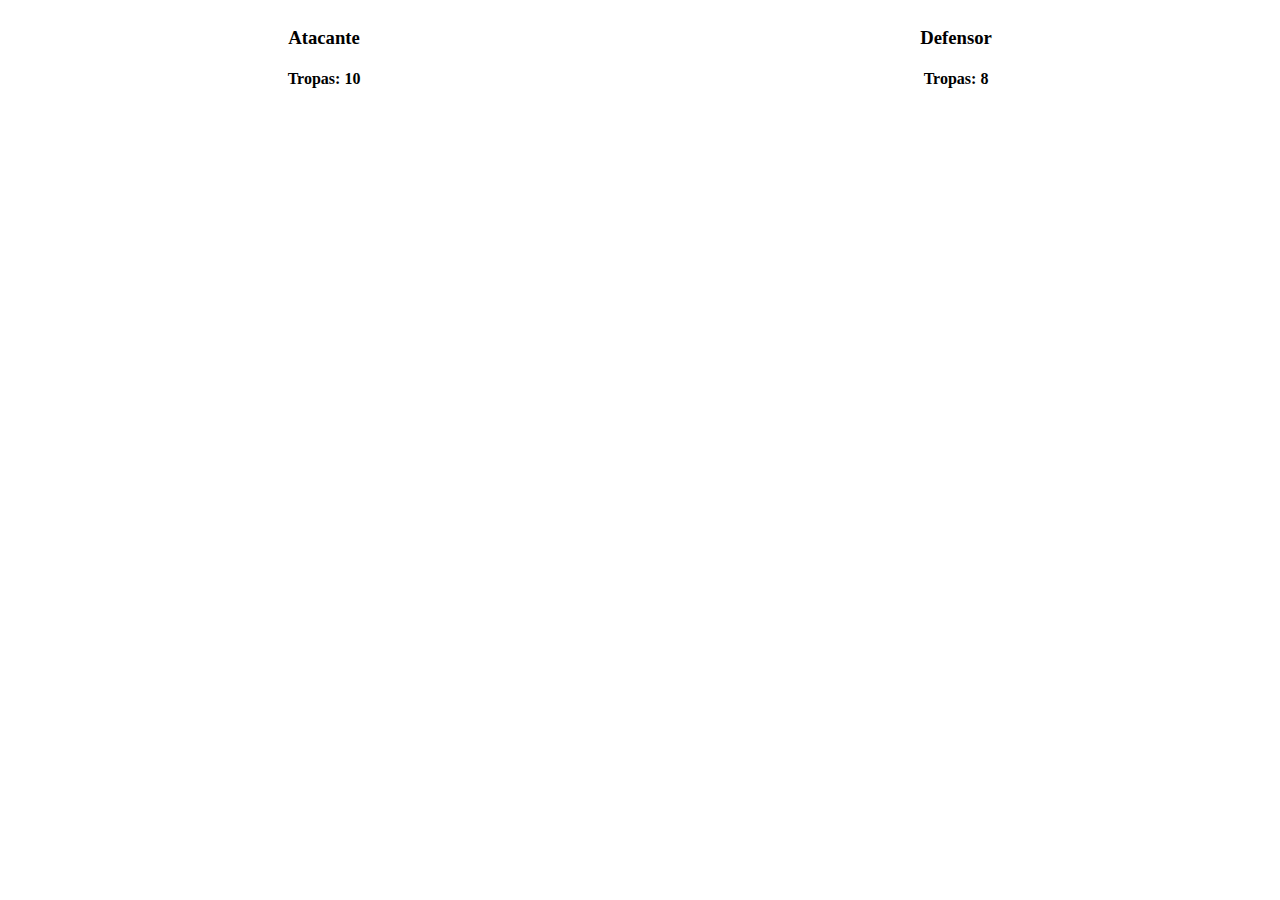
==== index.html @ e3f2eff4 "html and css added" ====
<html lang="en">
<head>
  <meta charset="utf-8">
  <title>Droppable</title>
  <script src="js/jquery-1.9.1.min.js"></script>
  <script src="js/jquery-ui-1.10.4.custom.js"></script>
  <link rel="stylesheet" href="css/style.css">
  <script src="js/risket.js"></script>
</head>
<body>
    <div class="container">
        <div class="batallon">
            <div class="ataque">
                <h3 class="title">Atacante</h3>
                <h4 class="title_troops">Tropas: <span class="troops">10</span></h4>
            </div>
        </div>
        <div class="batallon">
            <div class="defensa">
                <h3 class="title">Defensor</h3>
                <h4 class="title_troops">Tropas: <span class="troops">8</span></h4>
            </div>
        </div>
    </div>
</body>
</html>
---- css/style.css ----
.container {
    margin: 0 auto;
    width: 100%;
    height: 100%;
}

.batallon {
    float: left;
    display: block;
    width: 50%;
    text-align: center;
}

.ataque {

}
.defensa {
    
}
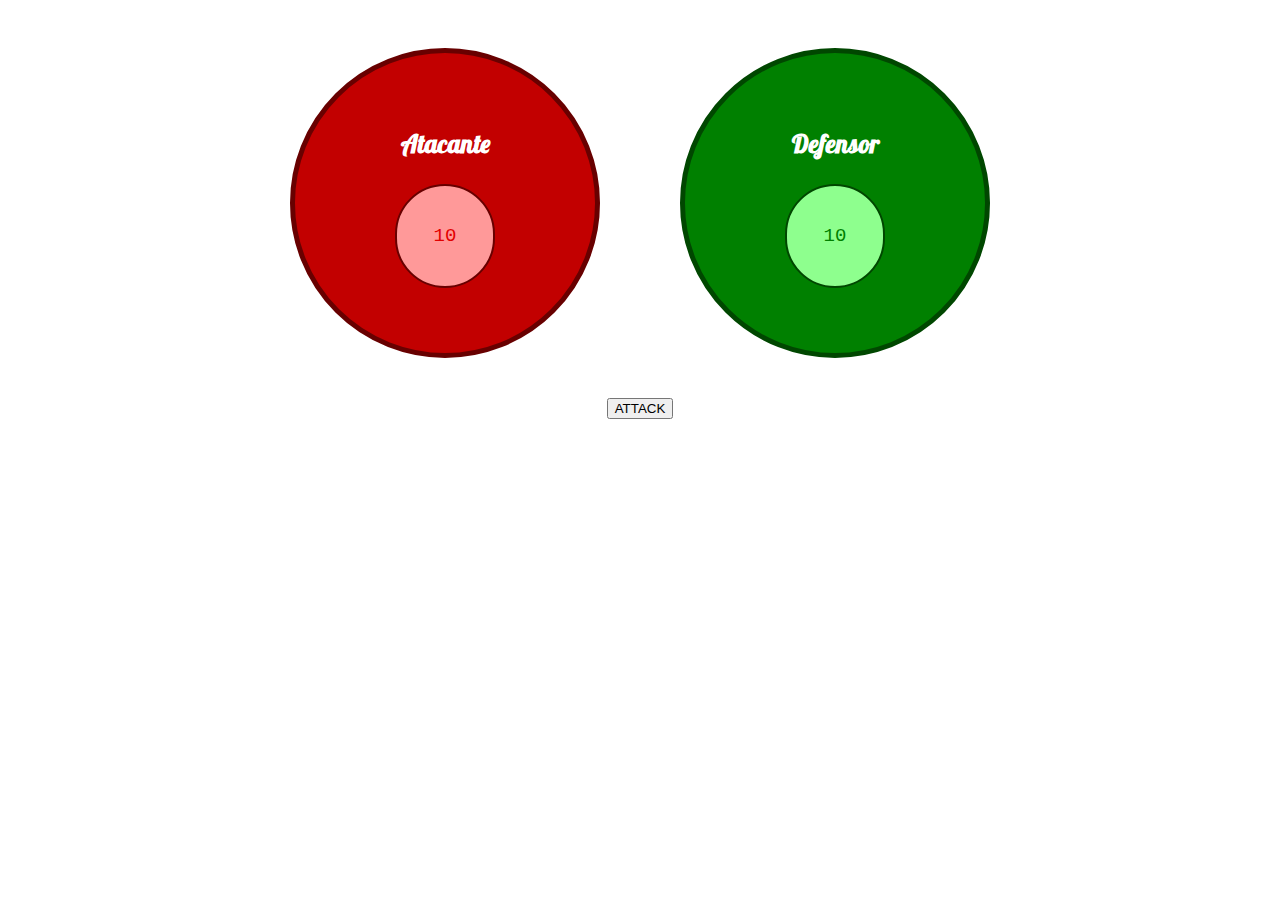
==== commit daf9d046: "Improving system" ====
--- a/index.html
+++ b/index.html
@@ -1,25 +1,38 @@
 <html lang="en">
 <head>
-  <meta charset="utf-8">
-  <title>Droppable</title>
-  <script src="js/jquery-1.9.1.min.js"></script>
-  <script src="js/jquery-ui-1.10.4.custom.js"></script>
-  <link rel="stylesheet" href="css/style.css">
-  <script src="js/risket.js"></script>
+    <meta charset="utf-8">
+    <title>Droppable</title>
+    <script src="js/jquery-1.9.1.min.js"></script>
+    <script src="js/jquery-ui-1.10.4.custom.js"></script>
+    <link rel="stylesheet" href="css/style.css">
+    <script src="js/risket.js"></script>
+    <link href='http://fonts.googleapis.com/css?family=Comfortaa' rel='stylesheet' type='text/css'>
+    <link href='http://fonts.googleapis.com/css?family=Lobster' rel='stylesheet' type='text/css'>
 </head>
 <body>
     <div class="container">
         <div class="batallon">
             <div class="ataque">
-                <h3 class="title">Atacante</h3>
-                <h4 class="title_troops">Tropas: <span class="troops">10</span></h4>
+                <div class="batallon_content">
+                    <h3 class="title">Atacante</h3>
+                    <div class="batallon_att">
+                        <p class="troops" style="color: rgb(226, 0, 0);">10</p>
+                    </div>
+                </div>
             </div>
         </div>
         <div class="batallon">
             <div class="defensa">
-                <h3 class="title">Defensor</h3>
-                <h4 class="title_troops">Tropas: <span class="troops">8</span></h4>
+                <div class="batallon_content">
+                    <h3 class="title">Defensor</h3>
+                    <div class="batallon_def">
+                        <p class="troops" style="color: green">10</p>
+                    </div>
+                </div>
             </div>
+        </div>
+        <div class="enfrentar">
+            <input type="button" onclick="getWar()" value="ATTACK" />
         </div>
     </div>
 </body>
--- a/css/style.css
+++ b/css/style.css
@@ -11,9 +11,63 @@
     text-align: center;
 }
 
+.batallon_content {
+    margin: 75px auto;
+}
+
+.batallon_att {
+margin-left: 100px;
+margin-right: 100px;
+height: 100px;
+border-radius: 100px;
+background: rgb(255, 153, 153);
+border: 2px solid rgb(104, 0, 0);
+}
+
+.batallon_def {
+margin-left: 100px;
+margin-right: 100px;
+height: 100px;
+border-radius: 100px;
+background: rgb(142, 255, 142);
+border: 2px solid rgb(0, 71, 0);
+}
+
 .ataque {
-
+    margin: 40px;
+    float: right;
+    width: 300px;
+    height: 300px;
+    background: rgb(194, 0, 0);;
+    border: 5px solid rgb(104, 0, 0);
+    border-radius: 1000px;
 }
 .defensa {
-    
+    margin: 40px;
+    float: left;
+    width: 300px;
+    height: 300px;
+    background: green;
+    border: 5px solid rgb(0, 71, 0);
+    border-radius: 1000px;
+}
+
+.title {
+    font-family: Lobster;
+    font-size: 25px;
+    color: white;
+}
+.troops {
+    font-size: 19px;
+    font-family: courier;
+    padding-top: 20px;
+}
+
+.enfrentar {
+    bottom: 0;
+width: 100%;
+float: left;
+margin: 0 auto;
+text-align: center;
+margin-bottom: 50px;
 }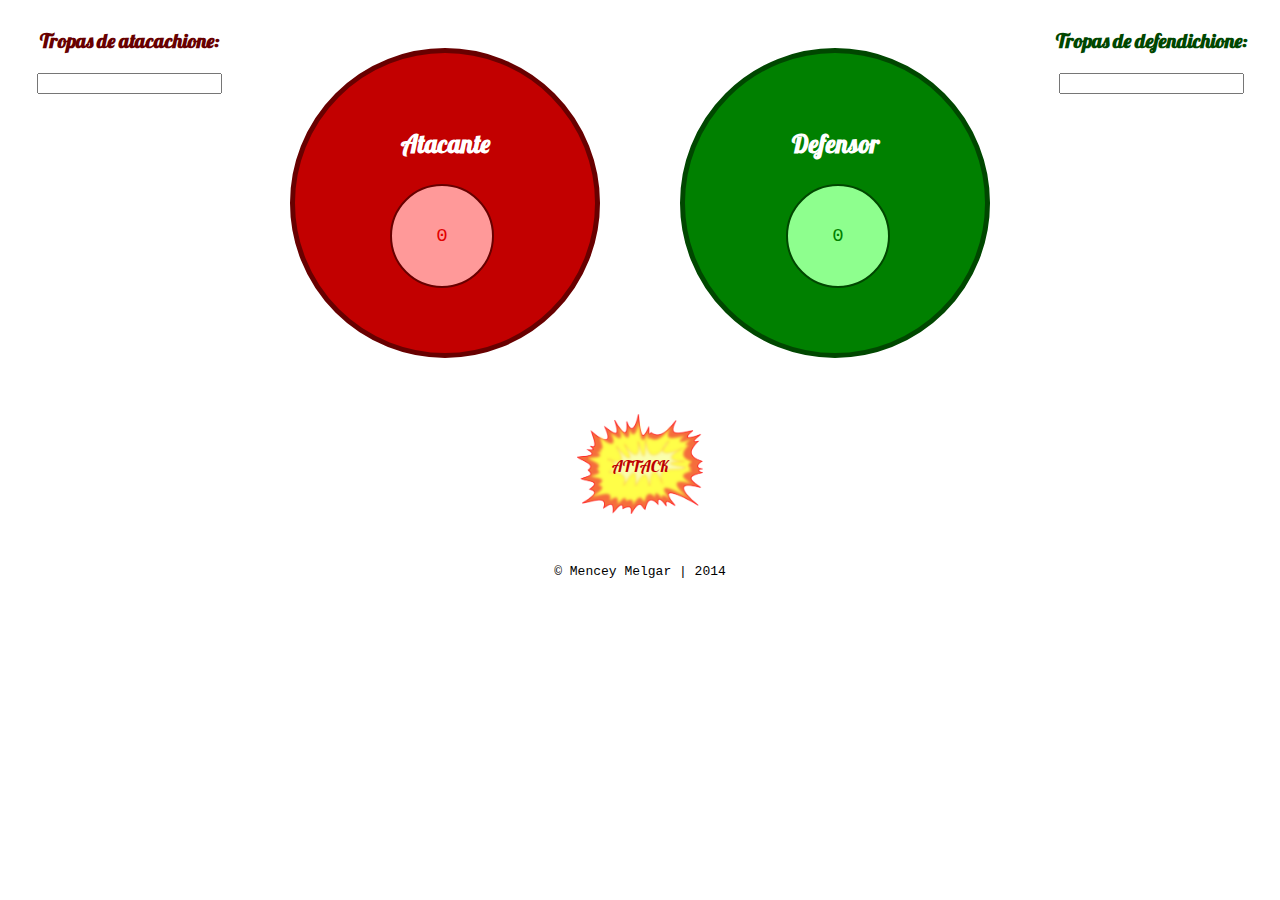
==== commit a9523808: "Keep adding code" ====
--- a/index.html
+++ b/index.html
@@ -1,12 +1,10 @@
 <html lang="en">
 <head>
     <meta charset="utf-8">
-    <title>Droppable</title>
+    <title>RISKETEEEEE</title>
     <script src="js/jquery-1.9.1.min.js"></script>
     <script src="js/jquery-ui-1.10.4.custom.js"></script>
     <link rel="stylesheet" href="css/style.css">
-    <script src="js/risket.js"></script>
-    <link href='http://fonts.googleapis.com/css?family=Comfortaa' rel='stylesheet' type='text/css'>
     <link href='http://fonts.googleapis.com/css?family=Lobster' rel='stylesheet' type='text/css'>
 </head>
 <body>
@@ -16,24 +14,30 @@
                 <div class="batallon_content">
                     <h3 class="title">Atacante</h3>
                     <div class="batallon_att">
-                        <p class="troops" style="color: rgb(226, 0, 0);">10</p>
+                        <p class="troops" style="color: rgb(226, 0, 0);">0</p>
                     </div>
                 </div>
             </div>
+            <h3 class="title_input" style="color: rgb(104, 0, 0)">Tropas de atacachione:</h3>
+            <input class="input" id="atacante" type="text" />
         </div>
         <div class="batallon">
             <div class="defensa">
                 <div class="batallon_content">
                     <h3 class="title">Defensor</h3>
                     <div class="batallon_def">
-                        <p class="troops" style="color: green">10</p>
+                        <p class="troops" style="color: green">0</p>
                     </div>
                 </div>
             </div>
+            <h3 class="title_input" style="color: rgb(0, 71, 0)">Tropas de defendichione:</h3>
+            <input class="input" id="defensor" type="text" />
         </div>
         <div class="enfrentar">
-            <input type="button" onclick="getWar()" value="ATTACK" />
+            <a onclick="getWar()"><div class="button"><p class="attack">ATTACK</p></div></a>
+            <script src="js/risket.js"></script>
         </div>
+        <footer>© Mencey Melgar | 2014</footer>
     </div>
 </body>
 </html>--- a/css/style.css
+++ b/css/style.css
@@ -1,3 +1,9 @@
+footer {
+    text-align: center;
+    font-family: courier;
+    font-size: 13px;
+}
+
 .container {
     margin: 0 auto;
     width: 100%;
@@ -16,21 +22,27 @@
 }
 
 .batallon_att {
-margin-left: 100px;
-margin-right: 100px;
-height: 100px;
-border-radius: 100px;
-background: rgb(255, 153, 153);
-border: 2px solid rgb(104, 0, 0);
+    margin-left: 100px;
+    margin-right: 100px;
+    height: 100px;
+    border-radius: 100px;
+    background: rgb(255, 153, 153);
+    border: 2px solid rgb(104, 0, 0);
+    width: 100px;
+    position: absolute;
+    left: 290px;
 }
 
 .batallon_def {
-margin-left: 100px;
-margin-right: 100px;
-height: 100px;
-border-radius: 100px;
-background: rgb(142, 255, 142);
-border: 2px solid rgb(0, 71, 0);
+    margin-left: 100px;
+    margin-right: 100px;
+    height: 100px;
+    border-radius: 100px;
+    background: rgb(142, 255, 142);
+    border: 2px solid rgb(0, 71, 0);
+    width: 100px;
+    position: absolute;
+    right: 290px;
 }
 
 .ataque {
@@ -52,10 +64,33 @@
     border-radius: 1000px;
 }
 
+.input {
+}
+
+.button {
+    background: url(../img/attack.png);
+    width: 100%;
+    background-size: auto 100%;
+    background-repeat: no-repeat;
+    background-position: center;
+    height: 100px;
+}
+.attack {
+    font-family: Lobster;
+    padding-top: 42px;
+    color: rgb(190, 0, 0);
+}
+
 .title {
     font-family: Lobster;
     font-size: 25px;
     color: white;
+}
+
+.title_input {
+    font-family: Lobster;
+    font-size: 20px;
+    color: black
 }
 .troops {
     font-size: 19px;
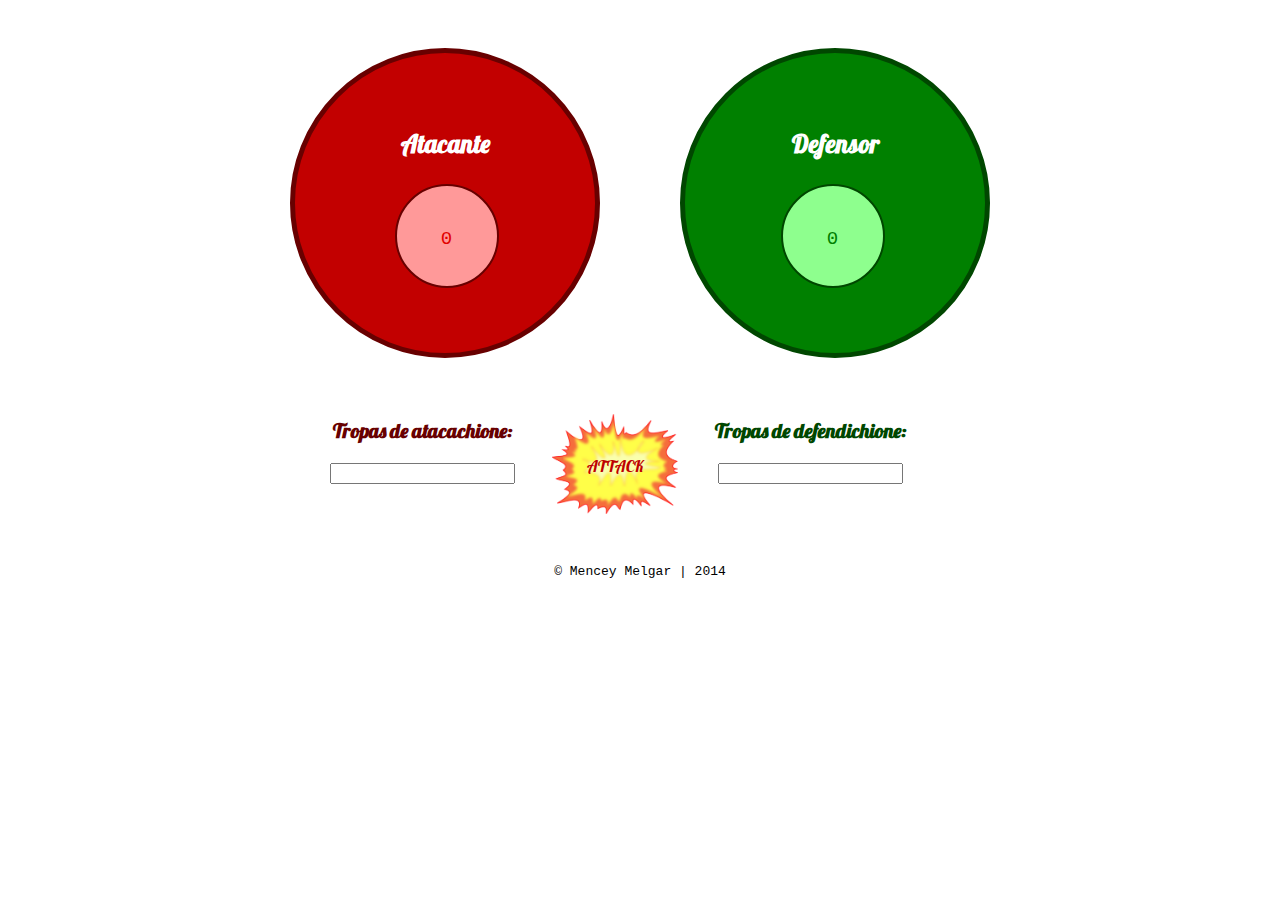
==== commit fc56e9cb: "Better style" ====
--- a/index.html
+++ b/index.html
@@ -4,7 +4,10 @@
     <title>RISKETEEEEE</title>
     <script src="js/jquery-1.9.1.min.js"></script>
     <script src="js/jquery-ui-1.10.4.custom.js"></script>
+    <script src="js/raphael-min.js"></script>
+    <script src="js/kartograph.js-master/kartograph.js"></script>
     <link rel="stylesheet" href="css/style.css">
+    <meta name="viewport" content="width=1270px" >
     <link href='http://fonts.googleapis.com/css?family=Lobster' rel='stylesheet' type='text/css'>
 </head>
 <body>
@@ -18,8 +21,6 @@
                     </div>
                 </div>
             </div>
-            <h3 class="title_input" style="color: rgb(104, 0, 0)">Tropas de atacachione:</h3>
-            <input class="input" id="atacante" type="text" />
         </div>
         <div class="batallon">
             <div class="defensa">
@@ -30,12 +31,20 @@
                     </div>
                 </div>
             </div>
-            <h3 class="title_input" style="color: rgb(0, 71, 0)">Tropas de defendichione:</h3>
-            <input class="input" id="defensor" type="text" />
         </div>
         <div class="enfrentar">
-            <a onclick="getWar()"><div class="button"><p class="attack">ATTACK</p></div></a>
-            <script src="js/risket.js"></script>
+            <div class="troops_input">
+                <h3 class="title_input" style="color: rgb(104, 0, 0)">Tropas de atacachione:</h3>
+                <input class="input" id="atacante" type="text" />
+            </div>
+            <div class="troops_input" style="width: 200px;">
+                <a href="#" onclick="getWar()"><div class="button"><p class="attack">ATTACK</p></div></a>
+                <script src="js/risket.js"></script>
+            </div>
+            <div class="troops_input">
+                <h3 class="title_input" style="color: rgb(0, 71, 0)">Tropas de defendichione:</h3>
+                <input class="input" id="defensor" type="text" />
+            </div>
         </div>
         <footer>© Mencey Melgar | 2014</footer>
     </div>
--- a/css/style.css
+++ b/css/style.css
@@ -4,9 +4,13 @@
     font-size: 13px;
 }
 
+a {
+    text-decoration: none;
+}
+
 .container {
     margin: 0 auto;
-    width: 100%;
+    width: 1250px;
     height: 100%;
 }
 
@@ -30,7 +34,8 @@
     border: 2px solid rgb(104, 0, 0);
     width: 100px;
     position: absolute;
-    left: 290px;
+    left: 0;
+    -webkit-transform: rotate(45deg);
 }
 
 .batallon_def {
@@ -42,7 +47,8 @@
     border: 2px solid rgb(0, 71, 0);
     width: 100px;
     position: absolute;
-    right: 290px;
+    right: 0;
+    -webkit-transform: rotate(45deg);
 }
 
 .ataque {
@@ -50,9 +56,10 @@
     float: right;
     width: 300px;
     height: 300px;
-    background: rgb(194, 0, 0);;
+    background: rgb(194, 0, 0);
     border: 5px solid rgb(104, 0, 0);
     border-radius: 1000px;
+    position: relative;
 }
 .defensa {
     margin: 40px;
@@ -62,6 +69,7 @@
     background: green;
     border: 5px solid rgb(0, 71, 0);
     border-radius: 1000px;
+    position: relative;
 }
 
 .input {
@@ -96,13 +104,20 @@
     font-size: 19px;
     font-family: courier;
     padding-top: 20px;
+    -webkit-transform: rotate(-45deg);
+    padding-right: 15px;
+}
+
+.troops_input {
+    float: left;
 }
 
 .enfrentar {
     bottom: 0;
-width: 100%;
-float: left;
-margin: 0 auto;
-text-align: center;
-margin-bottom: 50px;
+    width: 100%;
+    float: left;
+    margin: 0 auto;
+    text-align: center;
+    margin-bottom: 50px;
+    margin-left: 315px;
 }